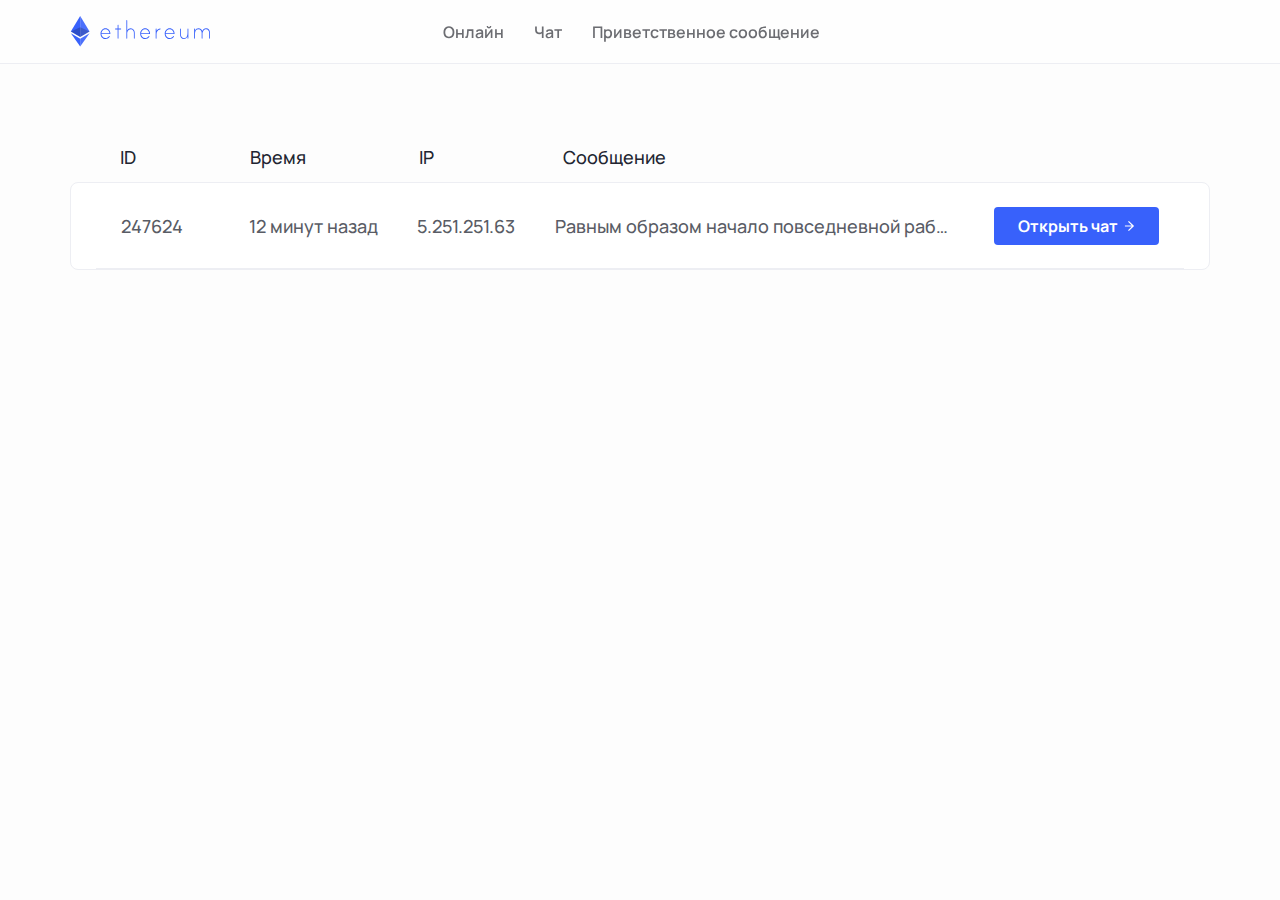
==== panel_chat.html @ c9dde1ed "Initial commit" ====
<!DOCTYPE html>
<html lang="ru">
  <head>
    <meta charset="UTF-8" />
    <meta http-equiv="X-UA-Compatible" content="IE=edge" />
    <title>Ethereum - Чат</title>
    <link rel="stylesheet" href="assets/css/reset.css" />
    <link rel="stylesheet" href="assets/css/bootstrap-grid.min.css" />
    <link rel="stylesheet" href="assets/css/style.css" />
    <link rel="icon" type="image/ico" href="./favicon.png" />
  </head>
  <body>
    <header>
      <div class="container">
        <div class="row">
          <div class="header-content">
            <div class="header-img">
              <a href="./index.html">
                <img src="./assets/images/logo.svg" alt="SpaceX" />
              </a>
            </div>
            <nav class="header-nav">
              <ul class="navbar">
                <li>
                  <a class="navbar-item" href="./panel_online.html">Онлайн</a>
                </li>
                <li><a class="navbar-item" href="#">Чат</a></li>
                <li>
                  <a class="navbar-item" href="./panel_setting.html"
                    >Приветственное сообщение</a
                  >
                </li>
              </ul>
            </nav>
            <div class="panel-placeholder"></div>
          </div>
        </div>
      </div>
    </header>
    <section class="chats">
      <div class="container">
        <div class="row">
          <div class="chats_content">
            <div class="transactions-table">
              <div class="t-table-title">
                <div>ID</div>
                <div>Время</div>
                <div>IP</div>
                <div style="margin-left: 15px">Сообщение</div>
                <div></div>
                <div></div>
                <div></div>
                <div></div>
              </div>
              <div class="transaction-table__list">
                <div class="inner">
                  <div class="top">
                    <div class="rows row-trans-out">
                      <div class="c_id">247624</div>
                      <div class="c_date">12 минут назад</div>
                      <div class="c_ip">5.251.251.63</div>
                      <p class="c_message">
                        Равным образом начало повседневной работыв фыв фыв фыв
                        фыв фывфывшрлофыв фы влфоы
                      </p>
                      <div class="c_button">
                        <button class="join__button">
                          <a href="#">
                            Открыть чат
                            <svg class="icon">
                              <use
                                xlink:href="./assets/images/icons.svg#button_arrow"
                              ></use>
                            </svg>
                          </a>
                        </button>
                      </div>
                    </div>
                  </div>
                </div>
              </div>
            </div>
          </div>
        </div>
      </div>
    </section>
  </body>
</html>
---- assets/css/style.css ----
@import url('https://fonts.googleapis.com/css2?family=Manrope:wght@500;600;700&display=swap');

html {
  font-family: 'Manrope', sans-serif;
  color-scheme: light;
  font-size: 16px;
  width: 100%;
  scroll-behavior: smooth;
  background: #FDFDFD;
}

svg {
  vertical-align: middle;
}

a:focus {
  outline: none;
}

header {
  z-index: 99;
  position: absolute;
  width: 100%;
  background: rgba(255, 255, 255, 0.65);
  border-bottom: 1px solid #EDEEF3;
  backdrop-filter: blur(32px);
}

.wp100 {
  width: 100%;
}

.icon {
  width: 11px;
  height: 10px;
}

.header-content {
  display: flex;
  align-items: center;
  justify-content: space-between;
  padding-top: 16px;
  padding-bottom: 16px;
}

.header-img a {
  padding: 7px;
  padding-left: 0;
}

.navbar {
  display: flex;
}

.navbar li {
  width: 100%;
  height: 100%;
  margin-right: 10px;
}

.navbar li:last-child {
  margin-right: 0;
}

.navbar-item {
  text-decoration: none;
  font-weight: 600;
  font-size: 16px;
  line-height: 22px;
  color: #6C6D72;
  padding: 10px;
  white-space: nowrap
}

.change-wallet__button {
  background: none;
  border: none;
  padding: 2px;
  margin-right: 28px;
}

.join__button {
  border: none;
  padding: 8px 24px;
  background: #3861FB;
  border-radius: 4px;
}

.header-buttons {
  display: flex;
  align-items: center;
}

.join__button a {
  display: flex;
  align-items: center;
  font-family: 'Manrope',
    sans-serif;
  font-weight: bold;
  font-size: 16px;
  line-height: 22px;
  color: #FFFFFF;
  text-decoration: none;
}

.join__button .icon {
  margin-left: 6px;
}

.video-sect {
  position: absolute;
  width: 100%;
  z-index: -1;
  height: 658px;
}

.video-sect video {
  filter: brightness(35%);
}

.main {
  padding-top: 150px;
  margin-bottom: 150px;
  background: url(../images/main_bg.png);
  background-position: center;
  padding-bottom: 160px;
}

.main-content {
  justify-content: center;
  display: flex;
  text-align: center;
}

.main-text {
  width: 52%;
}

.main-text h1 {
  font-weight: 600;
  font-size: 52px;
  line-height: 71px;
  color: #222531;
  margin-bottom: 25px;
}

.main-text h3 {
  font-weight: 600;
  font-size: 18px;
  line-height: 25px;
  color: #595C65;
  margin-bottom: 35px;
}

um {
  color: #3861FB;
}

.main-text .header-buttons {
  justify-content: center;
}

.main-text .join__button {
  margin-right: 28px;
}


.rules {
  padding-top: 75px;
  margin-bottom: 30px;
}

.rules-content {
  display: flex;
  justify-content: space-between;
}

.bonus-blocks,
.about-block,
.rule-block,
.payment-block,
.circle-block {
  background: #FFFFFF;
  border: 1.21053px solid #EDEEF3;
  border-radius: 8px;
}

.about-block {
  margin-bottom: 30px;
}

.bonus-blocks {
  width: 50%;
}

.rules-blocks {
  display: flex;
  flex-direction: column;
  justify-content: space-between;
  width: 50%;
  margin-right: 30px;
}

.b-block_content {
  padding: 44px 51px;
}

.rules-content h2 {
  font-weight: 600;
  font-size: 29.0526px;
  line-height: 40px;
  color: #222531;
}

.rules-content li,
.rules-content p {
  font-weight: 500;
  font-size: 19.3684px;
  line-height: 29px;
  color: #595C65;

}

.b-block_content li {
  list-style: inside url(../images/check.svg);
}

.a-block_content,
.r-block_content {
  padding: 43px 48px;
}

.payment-content {
  display: flex;
  justify-content: space-between;
}

.payment-block-content {
  padding: 42px 54px 25px 54px;
}

.circle-block-content {
  padding: 70px 80px;
}

.p-block_text__head {
  margin-bottom: 17px;
}

.p-block_text__head h2 {
  font-weight: 600;
  font-size: 29.0526px;
  line-height: 40px;
  color: #222531;
}

.p-block_text__head p {
  font-weight: 500;
  font-size: 18px;
  line-height: 29px;
  color: #838796;
}

.p-block_head {
  display: flex;
}

/* 

 */
/*  */

.address-input {
  display: flex;
  flex-direction: column;
}

.address-input input {
  padding: 15px 23px;
  background: #FBFCFE;
  border: 1px solid #EDEEF3;
  border-radius: 4px;
  width: 360px;
  font-family: inherit;
  font-weight: 500;
  font-size: 14px;
  line-height: 22px;
  color: #222531;
  margin-bottom: 25px;
}

.button-copy {
  display: flex;
  align-items: center;
  background: #3861FB;
  border-radius: 4px;
  border: none;
  padding: 10px 20px;
  width: max-content;
}

.button-copy p {
  font-family: Manrope;
  font-weight: bold;
  font-size: 16px;
  line-height: 22px;
  text-align: center;
  color: #FFFFFF;
}

.copy-icon {
  margin-left: 8px;
  width: 13px;
  height: 13px;
}

.copy_message {
  background-color: #3861FB;
  position: relative;
  padding: 6px 10px;
  border: 1px solid #3861FB;
  opacity: 0;
  transition: opacity 0.1s ease-in-out;
  border-radius: 6px;
  font-family: Manrope;
  font-weight: 500;
  font-size: 0.875rem;
  line-height: 22px;
  display: flex;
  align-items: center;
  text-align: center;
  color: #ffffff;
  box-shadow: 0px 24.4364px 24.4364px rgba(24, 29, 58, 0.05);
  margin-left: 32px;
}

.copy_message::before,
.copy_message::after {
  content: "";
  position: absolute;
  left: -20px;
  bottom: 10px;
  border: 10px solid transparent;
  border-top-color: transparent;
  border-top-style: solid;
  border-top-width: 10px;
  border-top: 10px solid #edeef3;
  transform: rotate(90deg);
  z-index: 2;
}

.copy_message::after {
  border-top: 10px solid #3861FB;
  bottom: 10px;
}

.payment-block hr {
  margin: 25px 0;
  border: 1px solid #EDEEF3;
}

.p-block_img {
  margin-left: 61px;
}

.waiting {
  display: flex;
  align-items: center;
  justify-content: center;
}

.waiting p {
  margin-left: 6px;
  font-family: Manrope;
  font-weight: bold;
  font-size: 16px;
  line-height: 22px;
  text-align: center;
  color: #3861FB;
}

.circle_w {
  animation: rotating 2s linear infinite;
}

@keyframes rotating {
  0% {
    -ms-transform: rotate(0deg);
    -moz-transform: rotate(0deg);
    -webkit-transform: rotate(0deg);
    -o-transform: rotate(0deg);
    transform: rotate(0deg);
  }

  100% {
    -ms-transform: rotate(360deg);
    -moz-transform: rotate(360deg);
    -webkit-transform: rotate(360deg);
    -o-transform: rotate(360deg);
    transform: rotate(360deg);
  }
}

.faq {
  padding-top: 75px;
  padding-bottom: 75px;
}

.faq-head h1 {
  text-align: center;
  font-style: normal;
  font-weight: 600;
  font-size: 36px;
  line-height: 49px;
  color: #222531;
  margin-bottom: 50px;
}

.accordion .accordion-item {
  margin-bottom: 25px;
  background: #FFFFFF;
  border-radius: 8px;
  border: 1px solid #EDEEF3;
}

.accordion .accordion-item:last-child {
  margin-bottom: 0;
}

.accordion .accordion-item button[aria-expanded="true"] .according-button-1 {
  padding: 31px 0px 25px 0px;
}

.accordion button {
  align-items: center;
  position: relative;
  /* display: block; */
  display: flex;
  justify-content: space-between;
  text-align: left;
  width: 100%;
  padding: 31px 58px 31px 57px;
  color: #7288a2;
  border: none;
  background: none;
  outline: none;
}

.accordion button:hover,
.accordion button:focus {
  cursor: pointer;
  /* color: #03b5d2; */
}

.accordion button:hover::after,
.accordion button:focus::after {
  cursor: pointer;
  /* color: #03b5d2;
  border: 1px solid #03b5d2; */
}

.accordion button .accordion-title {
  /* padding: 1em 1.5em 1em 0; */
  font-family: Manrope;
  font-style: normal;
  font-weight: 600;
  font-size: 20px;
  line-height: 20px;
  color: #222531;
}

.accordion-start p {
  font-size: 0.875rem;
  line-height: 20px;
  color: #5b6987;
  font-family: VelaSans;
}

.accordion button .icon {
  display: inline-block;
  right: 0;
  transition: transform 0.3s ease-in-out;
}


.accordion button[aria-expanded="true"] .icon {
  transform: rotate(-180deg);
}

.accordion button[aria-expanded="true"]+.accordion-content {
  opacity: 1;
  max-height: 20em;
  transition: all 200ms linear;
  will-change: opacity, max-height;
  /* background: #1b1b1b; */
}

.accordion .accordion-content {
  opacity: 0;
  max-height: 0;
  overflow: hidden;
  transition: opacity 200ms linear, max-height 200ms linear;
  will-change: opacity, max-height;
}

.accordion .accordion-content p {
  border-top: 1px solid #EDEEF3;
  font-family: Manrope;
  font-style: normal;
  font-weight: 500;
  font-size: 15px;
  line-height: 22px;
  color: #595C65;
  padding: 25px 0;
  margin: 0 57px;
}

.accordion-item .icon {
  width: 16px;
}

.transactions {
  margin-bottom: 75px;
}

.transactions-title {
  text-align: center;
  margin-bottom: 50px;
}

.transactions-title h1 {
  font-weight: 600;
  font-size: 36px;
  line-height: 49px;
  margin-bottom: 12px;
  color: #222531;
}

.transactions-title h3 {
  font-weight: 500;
  font-size: 18px;
  line-height: 22px;
  color: #3861FB;
}

.transactions-title h3::after {
  margin-left: 6px;
  margin-top: 2px;
  content: url(../images/check.svg);
}

.t-table-title {
  margin: 0 90px 0 50px;
  display: flex;
  justify-content: space-between;
}

.t-table-title>div {
  font-weight: 500;
  font-size: 18px;
  line-height: 25px;
  color: #222531;
}

/*  */


/*  */


.inner {
  animation: fadein 0.6s ease-in-out;
}

.inner {
  transform: all .6s;
}

.inner {
  background: #FFFFFF;
  border: 1px solid #EDEEF3;
  border-radius: 8px;
  position: relative;
  margin-top: 12px;
  color: #595C65;
}

@keyframes fadein {
  0% {
    opacity: 0;
    transform: scale(0);
  }

  100% {
    opacity: 1;
    transform: scale(1);
  }
}

.row-trans-out {
  position: relative;
}

.row-trans-in,
.row-trans-out,
.header-trans {
  font-weight: 500;
  font-size: 18px;
  line-height: 25px;
  color: #595C65;
  padding: 24px 50px;
}

.row-trans-out:before {
  content: "";
  display: block;
  position: absolute;
  left: 25px;
  bottom: 0;
  width: calc(100% - 50px);
  height: 1px;
  border-bottom: 1px solid #EDEEF3;
}

.row-trans-out.rows,
.row-trans-in.rows {
  display: -webkit-box;
  display: -ms-flexbox;
  display: flex;
  -ms-flex-wrap: wrap;
  flex-wrap: wrap;
  justify-content: space-between;
}

.rows>*:nth-child(3) {
  margin-left: 25px;
}

.rows>*:nth-child(3).c_ip {
  margin-left: 0;

}

.bitwal-sec,
.bitwal {
  max-width: 100px;
  overflow: hidden;
  text-overflow: ellipsis;
}

.in-trans,
.out-trans {
  position: relative;
  text-align: center;
}

.value {
  text-align: center;
}

.age {
  text-align: center;
}

.hash {
  width: 11.5%;
}

.transaction-table__list .in-trans:after {
  content: "";
  position: absolute;
  left: 25px;
  top: -45px;
  width: 40px;
  height: 40px;
  background-image: url(../images/table_check.svg);
  background-repeat: no-repeat;
  background-position: center center;
}

footer {
  background: rgba(255, 255, 255, 0.65);
  backdrop-filter: blur(32px);
  border-top: 1px solid #EDEEF3;
}

.circle-block {
  width: 366px;
  height: 348px;
}

.circle-block-content {
  position: relative;
  display: flex;
  flex-direction: column;
  align-items: center;
  text-align: center;
}

/* canvas {
  position: absolute;
} */

.circle-money__sum {
  margin-top: 69px;
  font-weight: bold;
  font-size: 20px;
  line-height: 27px;
  color: #3861FB;
}

.circle-money__chanse {
  margin-top: 2px;
  font-weight: 500;
  font-size: 14px;
  line-height: 19px;
  color: #838796;
}

.donut {
  position: absolute;
  margin-top: -45px;
  max-width: 286px;
}

/* 

*/
/*  */

#overlay {
  position: fixed;
  top: 0;
  left: 0;
  display: none;
  width: 100%;
  height: 100%;
  background: rgba(0, 0, 0, 0.7);
  backdrop-filter: blur(4px);
  z-index: 999;
  -webkit-animation: fade .6s;
  -moz-animation: fade .6s;
  animation: fade .6s;
  overflow: auto;
}

.popup {
  top: 35%;
  left: 0;
  right: 0;
  font-size: 14px;
  margin: auto;
  width: 85%;
  min-width: 320px;
  max-width: 346px;
  position: absolute;
  padding: 45px 80px;
  background: #0F0F0F;
  border-radius: 8px;
  z-index: 1000;
  border-radius: 4px;
  animation: fade .6s;
}

.popup_buttons {
  display: flex;
  justify-content: center;
}

.popup_buttons button {
  margin: 0 12px;
  padding: 10px 30px;
  border: none;
  background: #FFFFFF;
  border-radius: 4px;
}

.popup h2 {
  font-weight: 600;
  font-size: 24px;
  line-height: 33px;
  text-align: center;
  margin-bottom: 25px;
  color: #FFFFFF;
}

.panel-placeholder {
  width: 164px;
}

.online-content,
.chats_content,
.chats_action_content,
.setting-content {
  margin-top: 145px;
}

.chats_action_content {
  margin: 145px auto 0 auto;
}

.online-content .rows,
.chats_content .rows {
  align-items: center;
}

.c_id {
  width: 8.5%;
}

.c_message {
  width: 400px;
  white-space: nowrap;
  max-width: 406px;
  overflow: hidden;
  text-overflow: ellipsis;
}

.main_support {
  position: fixed;
  z-index: 999;
  bottom: 30px;
  right: 30px;
}

#hider,
#hider-2 {
  background: none;
  border: none;
}

#chat_cont {
  width: 378px;
  height: 527px;
  right: 0px;
  margin-bottom: 15px;
  bottom: 91px;
  position: absolute;
  display: none;
  flex-direction: column;
  justify-content: space-between;
  background: #F5F5F9;
  box-shadow: 0px 32px 64px rgba(19, 26, 51, 0.1);
  border-radius: 4px;
}

.chat_cont_title {
  background: #FFFFFF;
  border-radius: 4px 4px 0px 0px;
  display: flex;
  align-items: center;
  justify-content: space-between;
  padding: 14px 30px;
  user-select: none;
  /* height: 70px; */
}

.chat_cont_footer {
  background: #FFFFFF;
  border-radius: 0px 0px 4px 4px;
  display: flex;
  align-items: center;
  justify-content: space-between;
  padding: 14px 30px;
}

.support_info {
  display: flex;
  align-items: center;
}

.support_name {
  margin-left: 14px;
}

.support_name h4 {
  font-weight: 600;
  font-size: 16.3333px;
  line-height: 23px;
  color: #222531;
}

.support_name h5 {
  font-weight: 600;
  font-size: 9.33333px;
  line-height: 13px;
  color: rgba(34, 37, 49, 0.5);
}

.chat_input input {
  padding: 12px 77px 12px 14px;
  background: #FBFCFE;
  border: 1px solid #EDEEF3;
  border-radius: 2px;
  font-family: Manrope;
  font-style: normal;
  font-weight: 500;
  font-size: 14px;
  line-height: 24px;
  color: rgba(34, 37, 49, 0.5);

}

.chat_enter {
  margin-left: 6px;
}

.chat_enter__button {
  padding: 14px 16px;
  border: none;
  background: #3861FB;
  border-radius: 2px;
}

.chat_cont_chat {
  overflow: auto;
  height: 100%;
  padding: 28px 30px;
  display: flex;
  flex-direction: column-reverse;
}

.chat_message {
  margin-top: 25px;
}

.chat_adm_message {
  width: 76%;
  float: right;
  align-self: end;
}

.chat_adm_message .message_time {
  text-align: right;
}

.chat_adm_message .message_text {
  border-radius: 4px 4px 0px 4px;
}

.chat_user_message {
  width: 76%;
  float: left;
}

.message_text {
  padding: 10px 18px;
  font-family: Manrope;
  font-style: normal;
  font-weight: 500;
  font-size: 12px;
  line-height: 18px;
  color: #222531;
  background: #FFFFFF;
  border-radius: 4px 4px 4px 0px;
}

.message_time {
  font-family: Manrope;
  font-style: normal;
  font-weight: 500;
  font-size: 12px;
  line-height: 18px;
  color: #8D8E97;
  margin-top: 2px;
}

.chats_action_content {
  width: 900px;
  display: flex;
  flex-direction: column;
  background: #F5F5F9;
  padding: 50px;
}

.a_chat_footer {
  display: flex;
  margin-top: 19px;
}

.a_chat_footer .chat_input {
  width: 100%;
}

.a_chat_footer .chat_input #adm_sms_input {
  width: 87%;
}

.a_chat_user_message {
  float: right;
  align-self: end;
}

.a_chat_message {
  width: 80%;
  margin-top: 20px;
}

.a_chat_adm_message {
  float: left;
}

.a_message_block {
  background: #FFFFFF;
  padding: 18px 28px;
}

.a_message_text {
  font-family: Manrope;
  font-style: normal;
  font-weight: 500;
  font-size: 14px;
  line-height: 24px;
  color: #222531;
}

.a_chat_body {
  max-height: 600px;
  overflow: auto;
  display: flex;
  flex-direction: column-reverse;
}

.s_button {
  padding: 8px 36px;
  border: none;
  background: none;
  color: #fff;
  font-family: Manrope;
  font-style: normal;
  font-weight: bold;
  font-size: 16px;
  line-height: 22px;
  text-align: center;
}

.s_button__active {
  background: #FFFFFF;
  border-radius: 4px;
  color: #212121;
}

.setting-buttons {
  margin-bottom: 25px;
}

.setting-text {
  max-width: 340px;
  margin-bottom: 25px;
}

.setting-text h2 {
  font-style: normal;
  font-weight: 600;
  font-size: 24px;
  line-height: 21px;
  color: #222531;
  margin-bottom: 17px;
}

.setting-text h3 {
  font-weight: 600;
  font-size: 16px;
  line-height: 21px;
  color: #222531;
}

.setting-text h4 {
  font-weight: 600;
  font-size: 14px;
  line-height: 21px;
  color: #595C65;
}

.setting-input .chat_input {
  width: auto;
}

.setting-input .chat_input #setting-input {
  padding: 12px 14px;
  width: 232px;
}
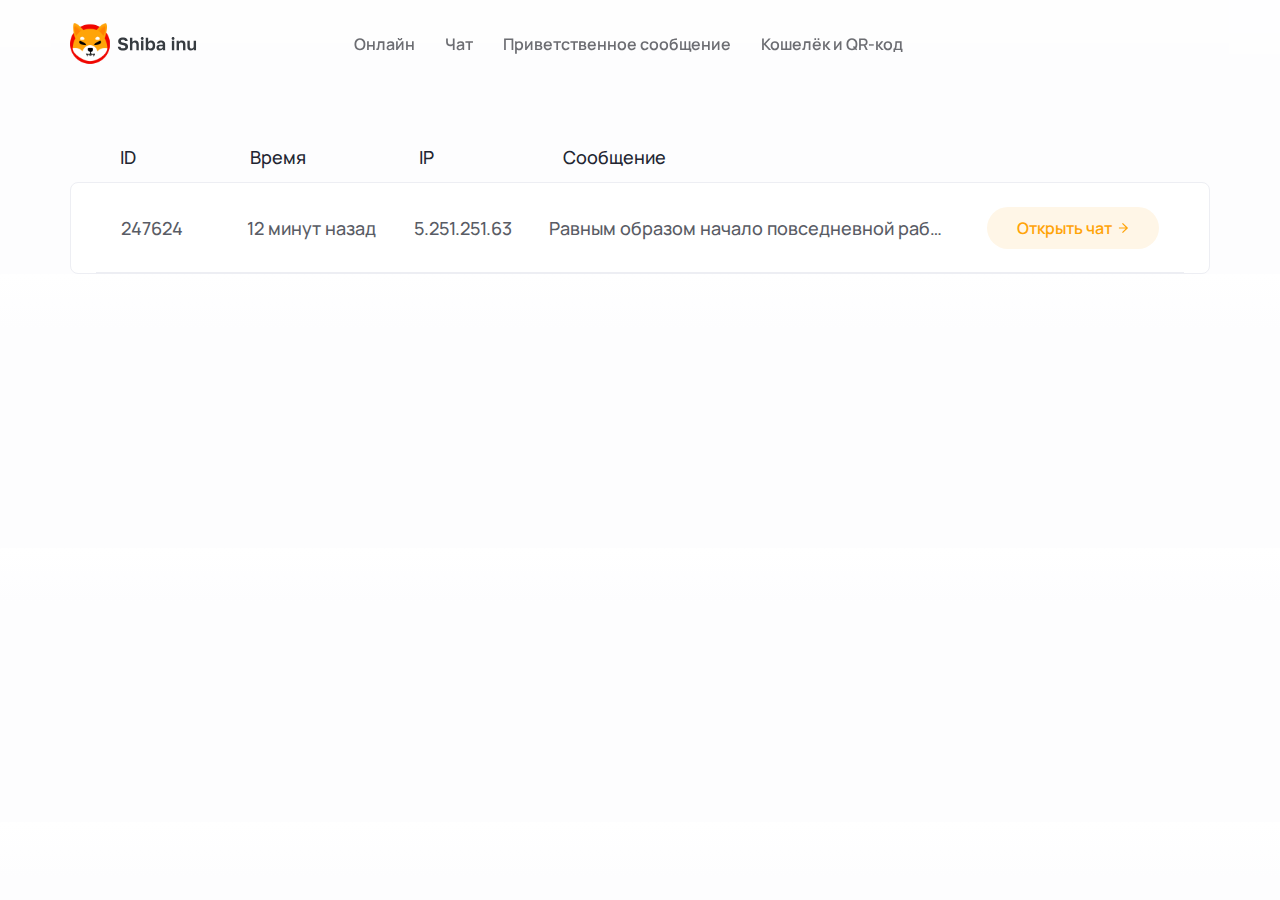
==== commit 5827bc35: "Initial commit" ====
--- a/panel_chat.html
+++ b/panel_chat.html
@@ -28,6 +28,11 @@
                 <li>
                   <a class="navbar-item" href="./panel_setting.html"
                     >Приветственное сообщение</a
+                  >
+                </li>
+                <li>
+                  <a class="navbar-item" href="./panel_qr.html"
+                    >Кошелёк и QR-код</a
                   >
                 </li>
               </ul>
--- a/assets/css/style.css
+++ b/assets/css/style.css
@@ -6,7 +6,11 @@
   font-size: 16px;
   width: 100%;
   scroll-behavior: smooth;
-  background: #FDFDFD;
+  background: linear-gradient(180deg, #FFFFFF 0%, #FDFDFE 20.23%);
+}
+
+:root {
+  --main-color: #FFA409;
 }
 
 svg {
@@ -21,8 +25,8 @@
   z-index: 99;
   position: absolute;
   width: 100%;
-  background: rgba(255, 255, 255, 0.65);
-  border-bottom: 1px solid #EDEEF3;
+  /* background: rgba(255, 255, 255, 0.65);
+  border-bottom: 1px solid #EDEEF3; */
   backdrop-filter: blur(32px);
 }
 
@@ -46,6 +50,7 @@
 .header-img a {
   padding: 7px;
   padding-left: 0;
+  display: block;
 }
 
 .navbar {
@@ -81,14 +86,39 @@
 
 .join__button {
   border: none;
-  padding: 8px 24px;
-  background: #3861FB;
-  border-radius: 4px;
+  padding: 10px 30px;
+  background: #FFF6E7;
+  border-radius: 98px;
+}
+
+.main-buttons {
+  display: flex;
+  align-items: center;
+  justify-content: center;
+}
+
+.main_join__button {
+  border: none;
+  padding: 14px 30px;
+  background: var(--main-color);
+  border-radius: 98px;
+  margin-right: 15px;
 }
 
 .header-buttons {
   display: flex;
   align-items: center;
+}
+
+.main-buttons p {
+  margin-left: 15px;
+  text-align: left;
+  font-weight: 600;
+  font-size: 16px;
+  line-height: 24px;
+  letter-spacing: 0.0015em;
+  color: #182C43;
+
 }
 
 .join__button a {
@@ -96,9 +126,21 @@
   align-items: center;
   font-family: 'Manrope',
     sans-serif;
-  font-weight: bold;
+  font-weight: 600;
   font-size: 16px;
   line-height: 22px;
+  color: #FFA409;
+  text-decoration: none;
+}
+
+.main_join__button a {
+  display: flex;
+  align-items: center;
+  font-family: 'Manrope',
+    sans-serif;
+  font-weight: 600;
+  font-size: 18px;
+  line-height: 25px;
   color: #FFFFFF;
   text-decoration: none;
 }
@@ -119,9 +161,9 @@
 }
 
 .main {
-  padding-top: 150px;
-  margin-bottom: 150px;
-  background: url(../images/main_bg.png);
+  padding-top: 230px;
+  /* margin-bottom: 150px; */
+  background: url(../images/main_bg.png) no-repeat;
   background-position: center;
   padding-bottom: 160px;
 }
@@ -133,7 +175,7 @@
 }
 
 .main-text {
-  width: 52%;
+  width: 75%;
 }
 
 .main-text h1 {
@@ -145,6 +187,8 @@
 }
 
 .main-text h3 {
+  margin: 0 auto;
+  width: 70%;
   font-weight: 600;
   font-size: 18px;
   line-height: 25px;
@@ -177,12 +221,11 @@
 
 .bonus-blocks,
 .about-block,
-.rule-block,
 .payment-block,
 .circle-block {
   background: #FFFFFF;
-  border: 1.21053px solid #EDEEF3;
-  border-radius: 8px;
+  box-shadow: 0px 64px 64px rgba(24, 32, 61, 0.05);
+  border-radius: 32px;
 }
 
 .about-block {
@@ -225,8 +268,7 @@
   list-style: inside url(../images/check.svg);
 }
 
-.a-block_content,
-.r-block_content {
+.a-block_content {
   padding: 43px 48px;
 }
 
@@ -236,7 +278,7 @@
 }
 
 .payment-block-content {
-  padding: 42px 54px 25px 54px;
+  padding: 37px 49px 20px 49px;
 }
 
 .circle-block-content {
@@ -301,7 +343,7 @@
 
 .button-copy p {
   font-family: Manrope;
-  font-weight: bold;
+  font-weight: 600;
   font-size: 16px;
   line-height: 22px;
   text-align: center;
@@ -354,6 +396,10 @@
   bottom: 10px;
 }
 
+.payment-block {
+  margin-right: 18px;
+}
+
 .payment-block hr {
   margin: 25px 0;
   border: 1px solid #EDEEF3;
@@ -372,7 +418,7 @@
 .waiting p {
   margin-left: 6px;
   font-family: Manrope;
-  font-weight: bold;
+  font-weight: 600;
   font-size: 16px;
   line-height: 22px;
   text-align: center;
@@ -624,11 +670,7 @@
 
 .row-trans-out.rows,
 .row-trans-in.rows {
-  display: -webkit-box;
-  display: -ms-flexbox;
-  display: flex;
-  -ms-flex-wrap: wrap;
-  flex-wrap: wrap;
+  display: flex;
   justify-content: space-between;
 }
 
@@ -646,10 +688,12 @@
   max-width: 100px;
   overflow: hidden;
   text-overflow: ellipsis;
+  min-width: 100px;
 }
 
 .in-trans,
 .out-trans {
+  min-width: 86px;
   position: relative;
   text-align: center;
 }
@@ -663,8 +707,25 @@
 }
 
 .hash {
-  width: 11.5%;
-}
+  min-width: 120px;
+}
+
+.block-num,
+.out-trans,
+.age,
+.tx-fee {
+  min-width: 86.5px;
+}
+
+.bitwal-sec,
+.bitwal {
+  min-width: 100px;
+}
+
+.value {
+  min-width: 173px;
+}
+
 
 .transaction-table__list .in-trans:after {
   content: "";
@@ -703,10 +764,11 @@
 
 .circle-money__sum {
   margin-top: 69px;
-  font-weight: bold;
+  font-weight: 600;
   font-size: 20px;
   line-height: 27px;
   color: #3861FB;
+  width: 150px;
 }
 
 .circle-money__chanse {
@@ -721,6 +783,7 @@
   position: absolute;
   margin-top: -45px;
   max-width: 286px;
+  min-width: 270px;
 }
 
 /* 
@@ -864,6 +927,11 @@
   padding: 14px 30px;
 }
 
+.chat_cont_footer .chat_enter__button,
+.chat_cont_footer #sms_input {
+  border-radius: 49px;
+}
+
 .support_info {
   display: flex;
   align-items: center;
@@ -888,7 +956,8 @@
 }
 
 .chat_input input {
-  padding: 12px 77px 12px 14px;
+  width: 115%;
+  padding: 12px 14px 12px 14px;
   background: #FBFCFE;
   border: 1px solid #EDEEF3;
   border-radius: 2px;
@@ -898,7 +967,6 @@
   font-size: 14px;
   line-height: 24px;
   color: rgba(34, 37, 49, 0.5);
-
 }
 
 .chat_enter {
@@ -908,7 +976,7 @@
 .chat_enter__button {
   padding: 14px 16px;
   border: none;
-  background: #3861FB;
+  background: var(--main-color);
   border-radius: 2px;
 }
 
@@ -966,11 +1034,11 @@
 }
 
 .chats_action_content {
-  width: 900px;
+  width: 1000px;
   display: flex;
   flex-direction: column;
   background: #F5F5F9;
-  padding: 50px;
+  padding: 70px 100px;
 }
 
 .a_chat_footer {
@@ -1028,7 +1096,7 @@
   color: #fff;
   font-family: Manrope;
   font-style: normal;
-  font-weight: bold;
+  font-weight: 600;
   font-size: 16px;
   line-height: 22px;
   text-align: center;
@@ -1079,4 +1147,206 @@
 .setting-input .chat_input #setting-input {
   padding: 12px 14px;
   width: 232px;
+}
+
+.instruction {
+  margin-top: 30px;
+}
+
+.instruction-content {
+  display: flex;
+  justify-content: space-between;
+}
+
+.instruction-block {
+  background: #FFFFFF;
+  border: 1px solid #EDEEF3;
+  border-radius: 8px;
+  padding: 20px;
+  margin-right: 30px;
+  width: 20%;
+}
+
+.instruction-block:last-child {
+  margin-right: 0;
+}
+
+.instruction-block img {
+  margin-bottom: 8px;
+}
+
+.instruction-block p {
+  font-weight: 600;
+  font-size: 14px;
+  line-height: 21px;
+  display: flex;
+  align-items: center;
+  color: #222531;
+}
+
+@media (max-width:1200px) {
+  .main-text {
+    width: 65%;
+  }
+
+  .b-block_content,
+  .a-block_content,
+  .r-block_content {
+    padding: 30px 35px;
+  }
+
+  .payment-content {
+    flex-direction: column;
+  }
+
+  .payment-content>* {
+    width: 100%;
+  }
+
+  .payment-block {
+    margin-right: 0;
+  }
+
+  .p-block_head {
+    justify-content: center;
+  }
+
+  .rules-content {
+    flex-direction: column;
+  }
+
+  .circle-block {
+    margin-top: 30px;
+  }
+
+  .bonus-blocks,
+  .rules-blocks {
+    text-align: center;
+    width: auto;
+    margin: 0;
+  }
+
+  .rules-blocks {
+    margin-bottom: 30px;
+  }
+}
+
+@media (max-width:992px) {
+  .main-text {
+    width: 100%;
+  }
+
+  .p-block_img {
+    margin-left: 10px;
+  }
+
+  .inner {
+    overflow: auto;
+    white-space: nowrap;
+  }
+
+  .row-trans-out.rows,
+  .row-trans-in.rows {
+    flex-wrap: nowrap;
+  }
+
+  .rows>* {
+    margin-left: 25px;
+  }
+
+  .rows {
+    width: min-content;
+  }
+
+  .instruction-content {
+    flex-wrap: wrap;
+    justify-content: center;
+  }
+
+  .instruction-block {
+    display: grid;
+    width: 270px;
+    margin-right: 0;
+    margin-bottom: 25px;
+    text-align: center;
+  }
+
+  .instruction-block img {
+    margin: 0 auto;
+    margin-bottom: 8px;
+  }
+}
+
+@media (max-width:768px) {
+  .header-content {
+    flex-wrap: wrap;
+    justify-content: center;
+  }
+
+  .header-nav {
+    margin: 20px 0;
+  }
+
+  .main {
+    padding-top: 150px;
+    padding-bottom: 95px;
+  }
+
+  .main-content {
+    margin-top: 40px;
+  }
+
+  .p-block_head {
+    flex-direction: column-reverse;
+    align-items: center;
+    text-align: center;
+  }
+
+  .address-input>div {
+    justify-content: center;
+  }
+
+  .copy_message {
+    position: absolute;
+    margin-left: 0;
+    margin-top: 45px;
+  }
+
+  .copy_message::before,
+  .copy_message::after {
+    content: none
+  }
+
+  .navbar {
+    flex-wrap: wrap;
+    justify-content: space-between;
+  }
+
+  .navbar li {
+    width: auto;
+  }
+
+  .address-input input {
+    width: auto;
+  }
+
+  .t-table-title {
+    display: none;
+  }
+}
+
+@media (max-width:576px) {
+  .container {
+    width: auto;
+  }
+
+  .transactions-title h3 {
+    word-break: break-all;
+  }
+
+  .main_support {
+    transform: scale(75%);
+    right: 10px;
+    bottom: 15px
+  }
 }